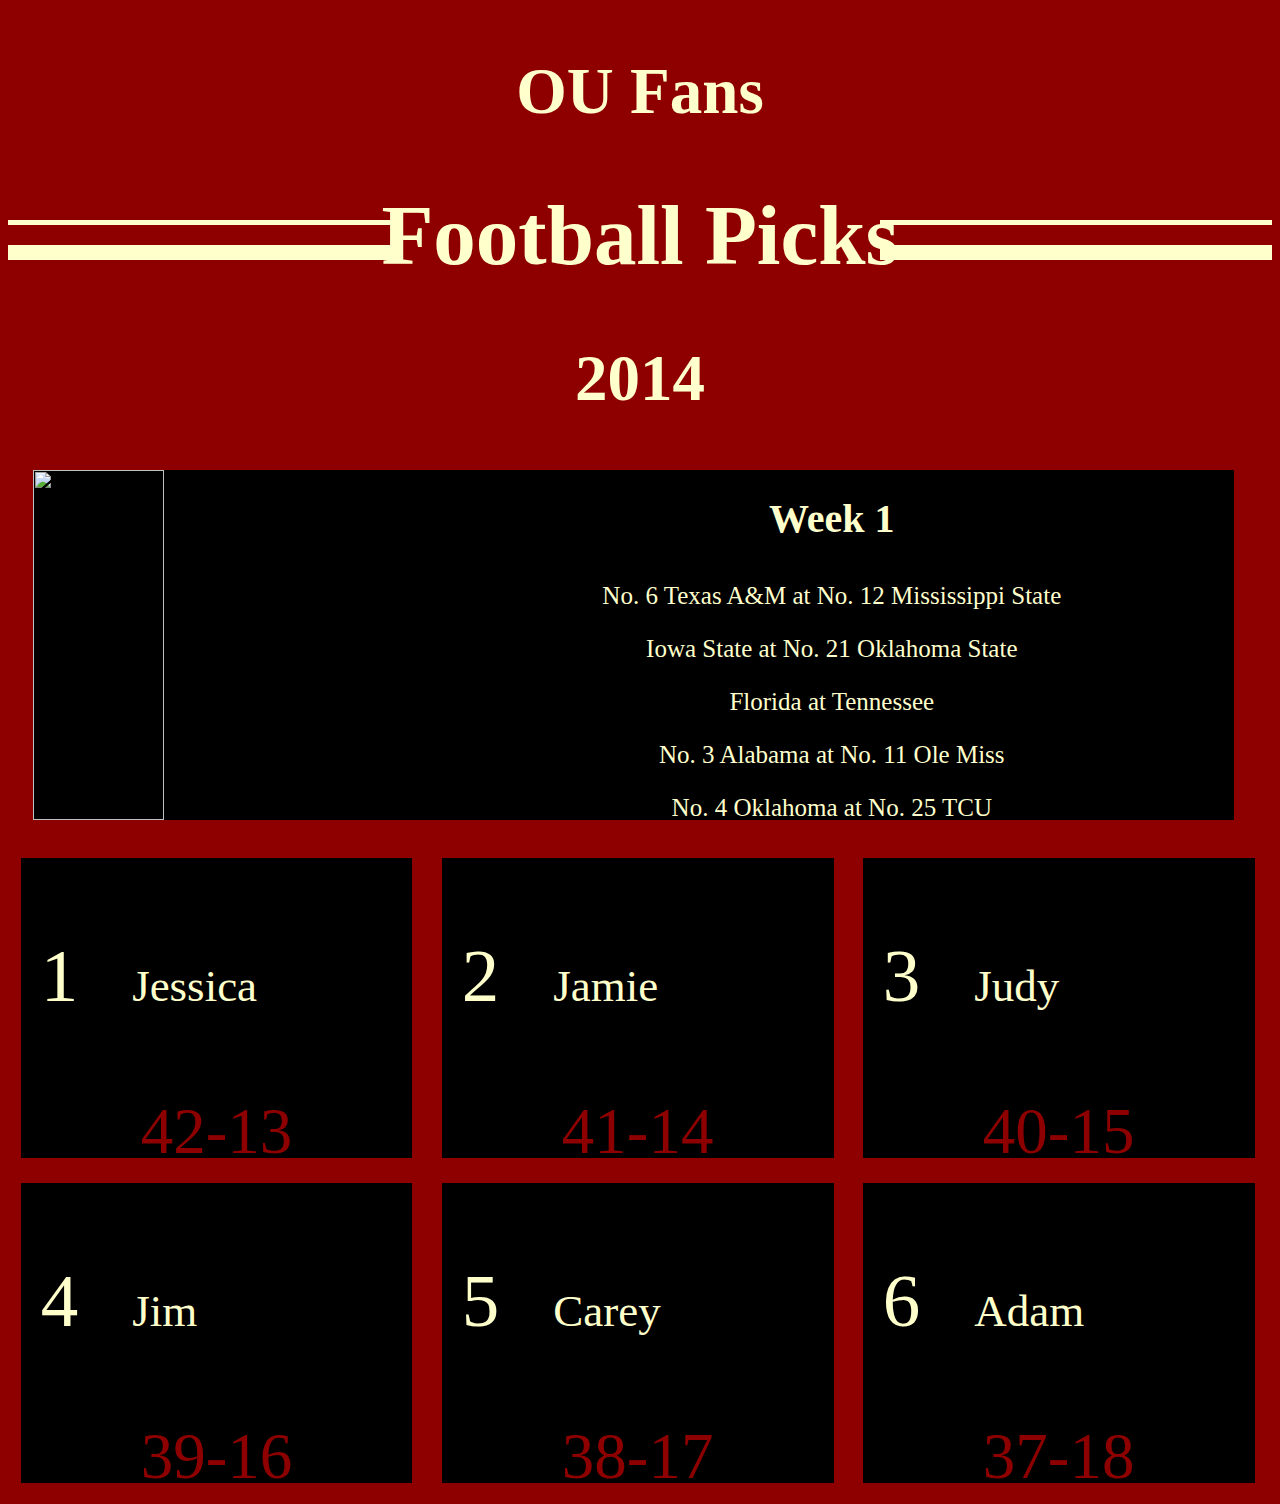
==== index.html @ c6199015 "first push" ====
<!DOCTYPE html>
<html>
<head>
<link type="text/css" rel="stylesheet" href="stylesheet.css"/>
<title>OU Fans Football Picks</title>
</head>
<body>
    <h2>OU Fans</h2>
    <h1>Football Picks</h1>
    <h2>2014</h2>
    <div id="line-left"></div>
    <div id="line-right"></div>
    <div id="line-left2"></div>
    <div id="line-right2"></div>
    <div id="wrapper">
    <div id="games">
        <img src="http://media.cmgdigital.com/shared/lt/lt_cache/thumbnail/400/img/photos/2011/03/22/huddle_helmets.jpg" />
        <h3>Week 1</h3>
        <p>No. 6 Texas A&M at No. 12 Mississippi State</p>
        <p>Iowa State at No. 21 Oklahoma State</p>
        <p>Florida at Tennessee</p>
        <p>No. 3 Alabama at No. 11 Ole Miss</p>
        <p>No. 4 Oklahoma at No. 25 TCU</p>
    </div>
    <div class="people">
        <p class="rankings">1</p>
        <p class="name">Jessica</p>
        <p class="Won-Loss">42-13</p>
    </div>
    <div class="people">
        <p class="rankings">2</p>
        <p class="name">Jamie</p>
        <p class="Won-Loss">41-14</p>
    </div>
    <div class="people">
        <p class="rankings">3</p>
        <p class="name">Judy</p>
        <p class="Won-Loss">40-15</p>
    </div>
    <div class="people">
        <p class="rankings">4</p>
        <p class="name">Jim</p>
        <p class="Won-Loss">39-16</p>
    </div>
    <div class="people">
        <p class="rankings">5</p>
        <p class="name">Carey</p>
        <p class="Won-Loss">38-17</p>
    </div>
    <div class="people">
    <p class="rankings">6</p>
    <p class="name">Adam</p>
    <p class="Won-Loss">37-18</p>
            </div>
    </div>
</body>
</html>
---- stylesheet.css ----
html {
    background-color: #8E0000;
}

h1 {
    color: #FFFFCC;
    font-size: 85px;
    text-align: center;
}

h2 {
    color: #FFFFCC;
    font-size: 65px;
    text-align: center;
}

h3 {
    color: #FFFFCC;
    font-size: 40px;
    padding-top: 25px;
    text-align: center;
}

.wrapper {
    width: 80%;
}

#games {
    background-color: black;
    height: 350px;
    margin: 2%;
    width: 95%;
}

.people {
    background-color: black;
    display: inline-block;
    height: 300px;
    margin: 1%;
    width: 31%;
}

.rankings {
    color: #FFFFCC;
    display: inline-block;
    font-size: 75px;
    padding-left: 20px;
    text-align: left;
}

.name {
    color: #FFFFCC;
    display: inline-block;
    font-size: 45px;
    margin-left: 50px;
    text-align: right;
}

.Won-Loss {
    color: #8E0000;
    font-size: 65px;
    margin: auto;
    text-align: center;
    vertical-align: middle;
}

p {
    color: #FFFFCC;
    font-size: 25px;
    text-align: center;
}

img {
    float: left;
    height: 350px;
    width: 33%;
}

#line-left {
    background-color: #FFFFCC;
    height: 5px;
    margin-top: -250px;
    width: 31%;
    float: left;
}

#line-right {
    background-color: #FFFFCC;
    height: 5px;
    margin-top: -250px;
    width: 31%;
    float: right;
}

#line-left2 {
    background-color: #FFFFCC;
    height: 15px;
    margin-top: -225px;
    width: 31%;
    float: left;
}

#line-right2 {
    background-color: #FFFFCC;
    height: 15px;
    margin-top: -225px;
    width: 31%;
    float: right;
}
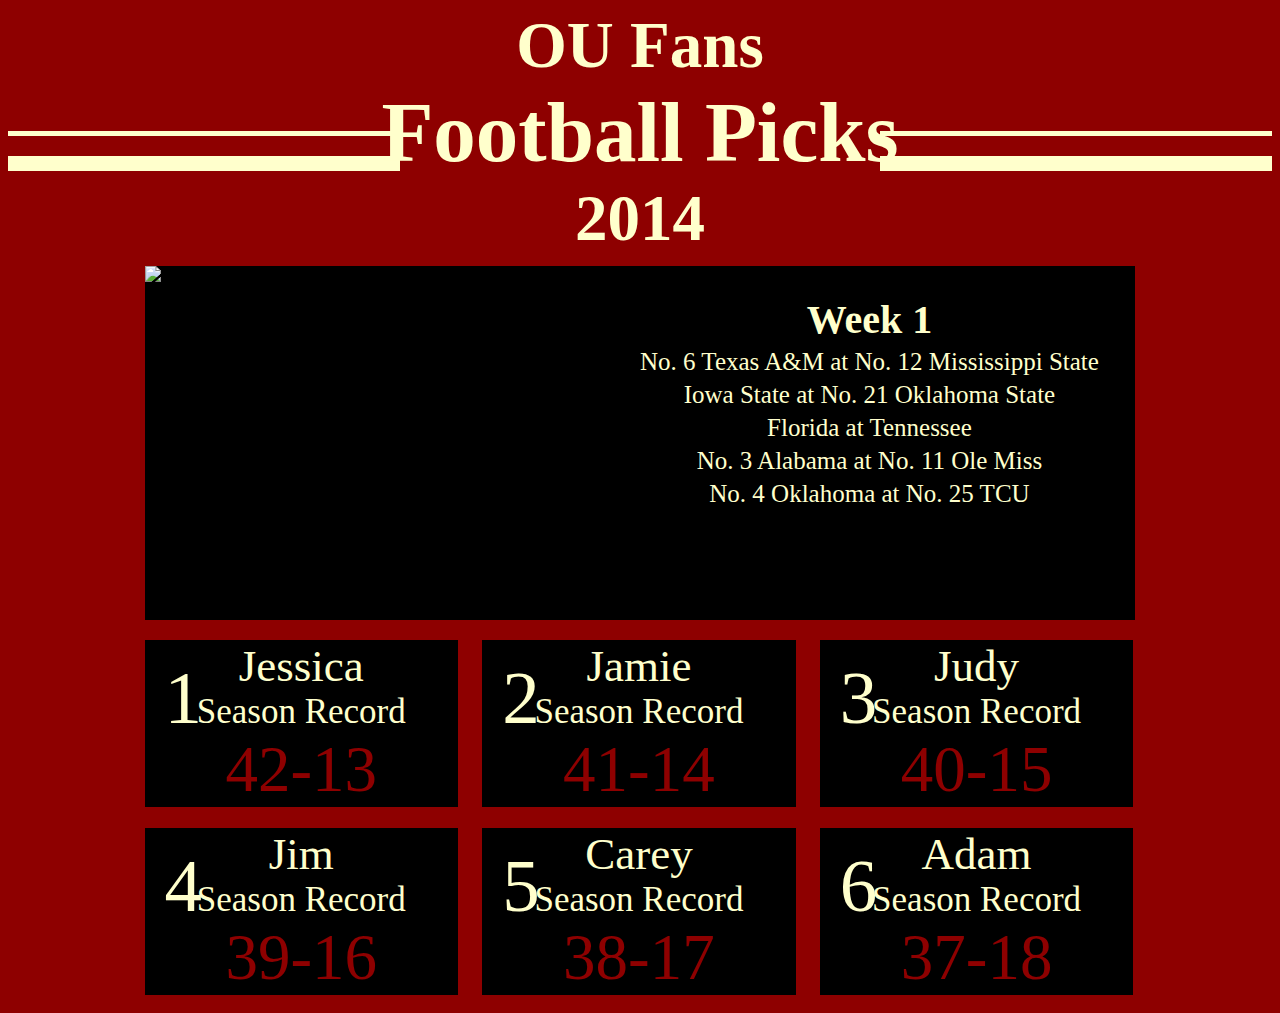
==== commit b1356310: "Lesson 15 Changes" ====
--- a/index.html
+++ b/index.html
@@ -15,41 +15,48 @@
     <div id="wrapper">
     <div id="games">
         <img src="http://media.cmgdigital.com/shared/lt/lt_cache/thumbnail/400/img/photos/2011/03/22/huddle_helmets.jpg" />
-        <h3>Week 1</h3>
+        <div id="games-wrapper"><h3>Week 1</h3>
         <p>No. 6 Texas A&M at No. 12 Mississippi State</p>
         <p>Iowa State at No. 21 Oklahoma State</p>
         <p>Florida at Tennessee</p>
         <p>No. 3 Alabama at No. 11 Ole Miss</p>
         <p>No. 4 Oklahoma at No. 25 TCU</p>
     </div>
+    </div>
     <div class="people">
         <p class="rankings">1</p>
         <p class="name">Jessica</p>
+        <p class="record">Season Record</p>
         <p class="Won-Loss">42-13</p>
     </div>
     <div class="people">
         <p class="rankings">2</p>
         <p class="name">Jamie</p>
+        <p class="record">Season Record</p>
         <p class="Won-Loss">41-14</p>
     </div>
     <div class="people">
         <p class="rankings">3</p>
         <p class="name">Judy</p>
+        <p class="record">Season Record</p>
         <p class="Won-Loss">40-15</p>
     </div>
     <div class="people">
         <p class="rankings">4</p>
         <p class="name">Jim</p>
+        <p class="record">Season Record</p>
         <p class="Won-Loss">39-16</p>
     </div>
     <div class="people">
         <p class="rankings">5</p>
         <p class="name">Carey</p>
+        <p class="record">Season Record</p>
         <p class="Won-Loss">38-17</p>
     </div>
     <div class="people">
     <p class="rankings">6</p>
     <p class="name">Adam</p>
+    <p class="record">Season Record</p>
     <p class="Won-Loss">37-18</p>
             </div>
     </div>
--- a/stylesheet.css
+++ b/stylesheet.css
@@ -5,55 +5,73 @@
 h1 {
     color: #FFFFCC;
     font-size: 85px;
+    margin: 0;
     text-align: center;
 }
 
 h2 {
     color: #FFFFCC;
     font-size: 65px;
+    margin: 0;
     text-align: center;
 }
 
 h3 {
     color: #FFFFCC;
     font-size: 40px;
+    margin: 5px;
     padding-top: 25px;
     text-align: center;
 }
 
-.wrapper {
+#wrapper {
     width: 80%;
+    margin: 0 auto;
 }
 
 #games {
     background-color: black;
-    height: 350px;
-    margin: 2%;
-    width: 95%;
+    margin: 1%;
+}
+
+#games-wrapper {
+    display: inline-block;
+    position: absolute;
+    left: 50%;
+}
+
+#games-wrapper p {
+    margin: 5px auto 5px auto;
 }
 
 .people {
     background-color: black;
     display: inline-block;
-    height: 300px;
     margin: 1%;
+    position: relative;
     width: 31%;
 }
 
 .rankings {
     color: #FFFFCC;
-    display: inline-block;
     font-size: 75px;
     padding-left: 20px;
+    position: absolute;
     text-align: left;
+    top: -60px;
 }
 
 .name {
     color: #FFFFCC;
-    display: inline-block;
     font-size: 45px;
-    margin-left: 50px;
-    text-align: right;
+    margin: 0;
+    text-align: center;
+}
+
+.record {
+    color: #FFFFCC;
+    font-size: 35px;
+    margin: 0;
 }
 
 .Won-Loss {
@@ -71,15 +89,14 @@
 }
 
 img {
-    float: left;
+    display: inline-block;
     height: 350px;
-    width: 33%;
 }
 
 #line-left {
     background-color: #FFFFCC;
     height: 5px;
-    margin-top: -250px;
+    margin-top: -125px;
     width: 31%;
     float: left;
 }
@@ -87,7 +104,7 @@
 #line-right {
     background-color: #FFFFCC;
     height: 5px;
-    margin-top: -250px;
+    margin-top: -125px;
     width: 31%;
     float: right;
 }
@@ -95,7 +112,7 @@
 #line-left2 {
     background-color: #FFFFCC;
     height: 15px;
-    margin-top: -225px;
+    margin-top: -100px;
     width: 31%;
     float: left;
 }
@@ -103,7 +120,7 @@
 #line-right2 {
     background-color: #FFFFCC;
     height: 15px;
-    margin-top: -225px;
+    margin-top: -100px;
     width: 31%;
     float: right;
 }
